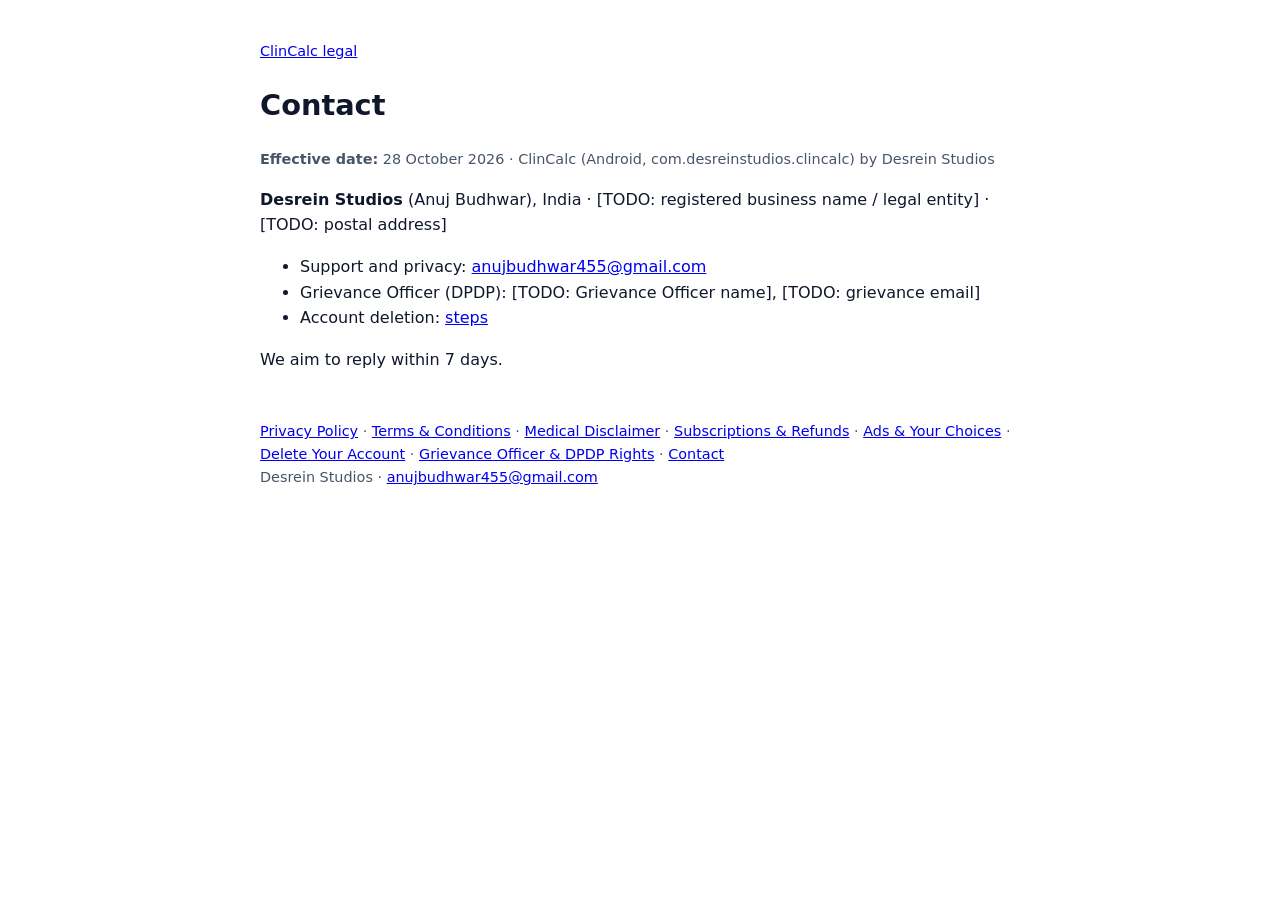
==== contact/index.html @ 01c238d8 "ClinCalc legal site: privacy, terms, disclaimer, subscriptions, ads, delete account, grievance (DPDP" ====
<!doctype html><html lang="en"><head><meta charset="utf-8"><meta name="viewport" content="width=device-width,initial-scale=1">
<title>Contact | ClinCalc</title><link rel="stylesheet" href="../style.css"></head><body>
<p class="crumb"><a href="../">ClinCalc legal</a></p>
<h1>Contact</h1><p class="meta"><strong>Effective date:</strong> 28 October 2026 &middot; ClinCalc (Android, com.desreinstudios.clincalc) by Desrein Studios</p>

<p><strong>Desrein Studios</strong> (Anuj Budhwar), India &middot; [TODO: registered business name / legal entity] &middot; [TODO: postal address]</p>
<ul><li>Support and privacy: <a href="mailto:anujbudhwar455@gmail.com">anujbudhwar455@gmail.com</a></li><li>Grievance Officer (DPDP): [TODO: Grievance Officer name], [TODO: grievance email]</li><li>Account deletion: <a href="../delete-account/">steps</a></li></ul><p>We aim to reply within 7 days.</p>
<footer><a href="../privacy/">Privacy Policy</a> &middot; <a href="../terms/">Terms &amp; Conditions</a> &middot; <a href="../medical-disclaimer/">Medical Disclaimer</a> &middot; <a href="../subscriptions/">Subscriptions &amp; Refunds</a> &middot; <a href="../ads/">Ads &amp; Your Choices</a> &middot; <a href="../delete-account/">Delete Your Account</a> &middot; <a href="../grievance/">Grievance Officer &amp; DPDP Rights</a> &middot; <a href="../contact/">Contact</a><br>Desrein Studios &middot; <a href="mailto:anujbudhwar455@gmail.com">anujbudhwar455@gmail.com</a></footer></body></html>
---- style.css ----
body{font-family:system-ui,-apple-system,Segoe UI,Roboto,sans-serif;max-width:760px;margin:40px auto;padding:0 20px;line-height:1.6;color:#0f172a}
h1{font-size:1.8rem}h2{font-size:1.2rem;margin-top:2rem}table{border-collapse:collapse;width:100%}td,th{border:1px solid #cbd5e1;padding:6px 8px;text-align:left;vertical-align:top}
.note{background:#f1f5f9;padding:12px 16px;border-radius:8px}footer{margin-top:3rem;font-size:.9rem;color:#475569}
.crumb,.meta{font-size:.9rem;color:#475569}
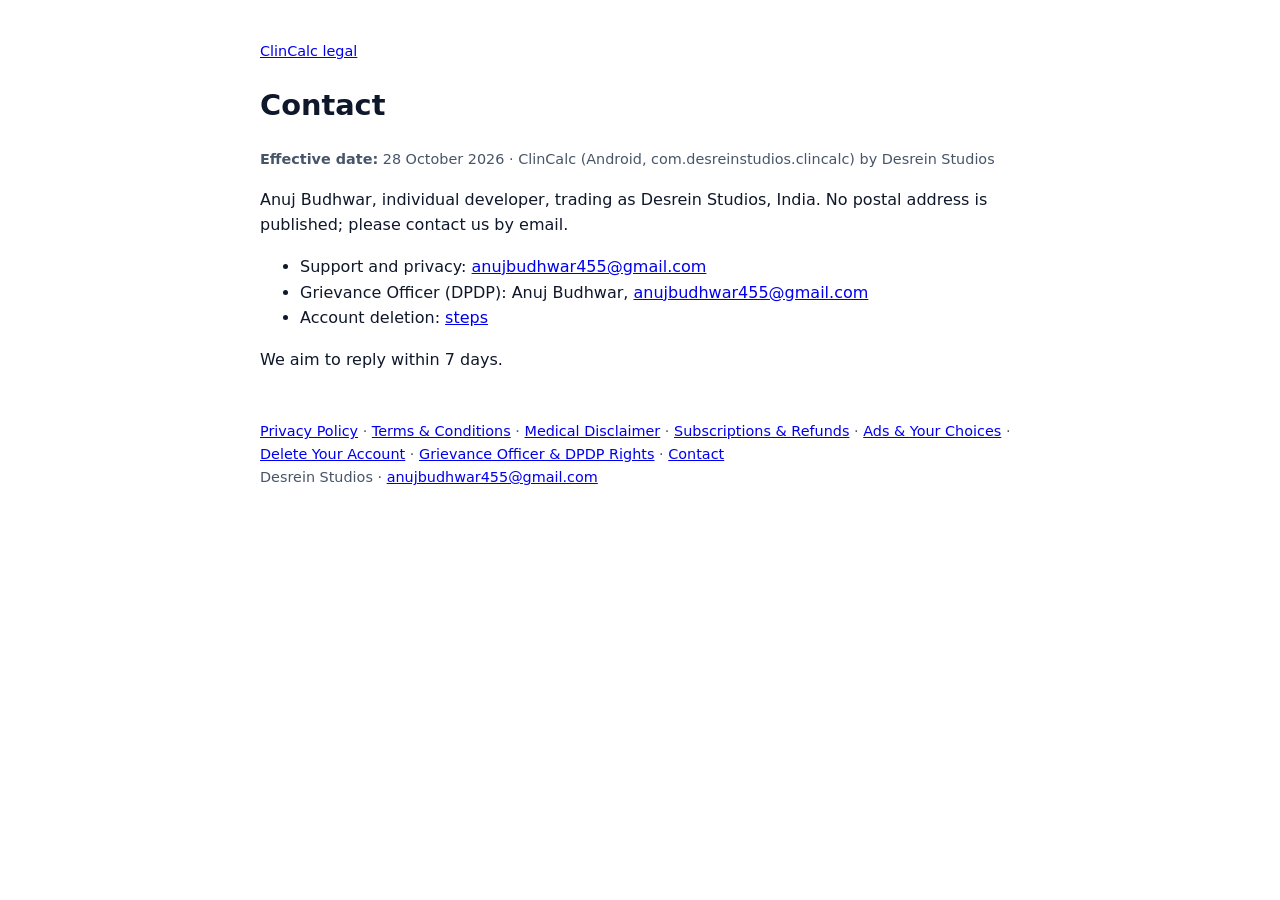
==== commit 3b0f5828: "Fill Grievance Officer and entity details, Jaipur jurisdiction" ====
--- a/contact/index.html
+++ b/contact/index.html
@@ -3,6 +3,6 @@
 <p class="crumb"><a href="../">ClinCalc legal</a></p>
 <h1>Contact</h1><p class="meta"><strong>Effective date:</strong> 28 October 2026 &middot; ClinCalc (Android, com.desreinstudios.clincalc) by Desrein Studios</p>
 
-<p><strong>Desrein Studios</strong> (Anuj Budhwar), India &middot; [TODO: registered business name / legal entity] &middot; [TODO: postal address]</p>
-<ul><li>Support and privacy: <a href="mailto:anujbudhwar455@gmail.com">anujbudhwar455@gmail.com</a></li><li>Grievance Officer (DPDP): [TODO: Grievance Officer name], [TODO: grievance email]</li><li>Account deletion: <a href="../delete-account/">steps</a></li></ul><p>We aim to reply within 7 days.</p>
+<p>Anuj Budhwar, individual developer, trading as Desrein Studios, India. No postal address is published; please contact us by email.</p>
+<ul><li>Support and privacy: <a href="mailto:anujbudhwar455@gmail.com">anujbudhwar455@gmail.com</a></li><li>Grievance Officer (DPDP): Anuj Budhwar, <a href="mailto:anujbudhwar455@gmail.com">anujbudhwar455@gmail.com</a></li><li>Account deletion: <a href="../delete-account/">steps</a></li></ul><p>We aim to reply within 7 days.</p>
 <footer><a href="../privacy/">Privacy Policy</a> &middot; <a href="../terms/">Terms &amp; Conditions</a> &middot; <a href="../medical-disclaimer/">Medical Disclaimer</a> &middot; <a href="../subscriptions/">Subscriptions &amp; Refunds</a> &middot; <a href="../ads/">Ads &amp; Your Choices</a> &middot; <a href="../delete-account/">Delete Your Account</a> &middot; <a href="../grievance/">Grievance Officer &amp; DPDP Rights</a> &middot; <a href="../contact/">Contact</a><br>Desrein Studios &middot; <a href="mailto:anujbudhwar455@gmail.com">anujbudhwar455@gmail.com</a></footer></body></html>
